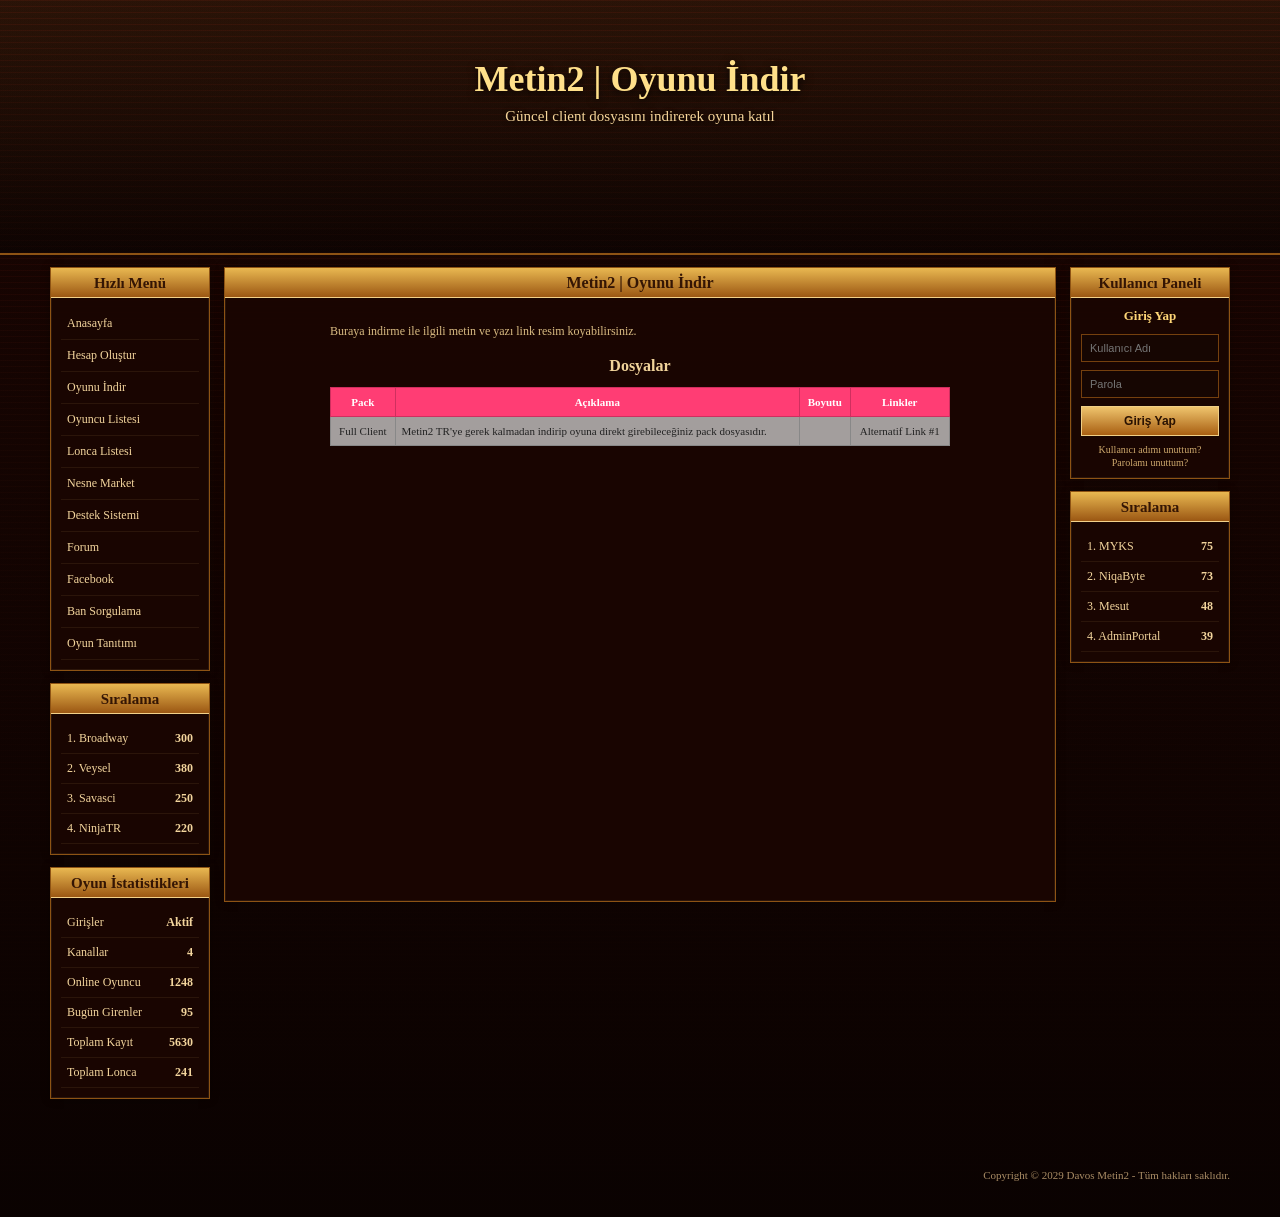
==== indir.html @ 3707f658 "ilk yukleme" ====
<!DOCTYPE html>
<html lang="tr">
<head>
  <meta charset="UTF-8">
  <meta name="viewport" content="width=1280, initial-scale=0.28, maximum-scale=1.0, user-scalable=yes">
  <title>Metin2 | Oyunu İndir</title>
  <link rel="stylesheet" href="style.css">
</head>
<body>

  <div class="page-wrap">
    <div class="site-bg">

      <header class="top-banner">
        <div class="banner-overlay"></div>
        <div class="banner-inner">
          <div class="char left-char"></div>

          <div class="banner-center">
            <h1>Metin2 | Oyunu İndir</h1>
            <p>Güncel client dosyasını indirerek oyuna katıl</p>
          </div>

          <div class="char right-char"></div>
        </div>
      </header>

      <main class="layout">

        <aside class="sidebar">
          <div class="box">
            <div class="box-title">Hızlı Menü</div>
            <div class="box-body menu-list">
              <a href="index.html">Anasayfa</a>
              <a href="kayit.html">Hesap Oluştur</a>
              <a href="indir.html">Oyunu İndir</a>
              <a href="oyuncu-listesi.html">Oyuncu Listesi</a>
              <a href="lonca-listesi.html">Lonca Listesi</a>
              <a href="#">Nesne Market</a>
              <a href="#">Destek Sistemi</a>
              <a href="#">Forum</a>
              <a href="#">Facebook</a>
              <a href="#">Ban Sorgulama</a>
              <a href="#">Oyun Tanıtımı</a>
            </div>
          </div>

          <div class="box">
            <div class="box-title">Sıralama</div>
            <div class="box-body ranking-list">
              <div class="rank-row"><span>1. Broadway</span><strong>300</strong></div>
              <div class="rank-row"><span>2. Veysel</span><strong>380</strong></div>
              <div class="rank-row"><span>3. Savasci</span><strong>250</strong></div>
              <div class="rank-row"><span>4. NinjaTR</span><strong>220</strong></div>
            </div>
          </div>

          <div class="box">
            <div class="box-title">Oyun İstatistikleri</div>
            <div class="box-body stats-list">
              <div class="stat-line"><span>Girişler</span><strong>Aktif</strong></div>
              <div class="stat-line"><span>Kanallar</span><strong>4</strong></div>
              <div class="stat-line"><span>Online Oyuncu</span><strong>1248</strong></div>
              <div class="stat-line"><span>Bugün Girenler</span><strong>95</strong></div>
              <div class="stat-line"><span>Toplam Kayıt</span><strong>5630</strong></div>
              <div class="stat-line"><span>Toplam Lonca</span><strong>241</strong></div>
            </div>
          </div>
        </aside>

        <section class="content">
          <div class="main-box">
            <div class="box-title center-title">Metin2 | Oyunu İndir</div>

            <div class="main-box-body page-panel">
              <div class="panel-inner">

                <p class="download-note">
                  Buraya indirme ile ilgili metin ve yazı link resim koyabilirsiniz.
                </p>

                <h3 class="download-title">Dosyalar</h3>

                <table class="download-table-2">
                  <thead>
                    <tr>
                      <th>Pack</th>
                      <th>Açıklama</th>
                      <th>Boyutu</th>
                      <th>Linkler</th>
                    </tr>
                  </thead>
                  <tbody>
                    <tr>
                      <td>Full Client</td>
                      <td class="left">Metin2 TR'ye gerek kalmadan indirip oyuna direkt girebileceğiniz pack dosyasıdır.</td>
                      <td></td>
                      <td>Alternatif Link #1</td>
                    </tr>
                  </tbody>
                </table>

              </div>
            </div>
          </div>
        </section>

        <aside class="sidebar">
          <div class="box">
            <div class="box-title">Kullanıcı Paneli</div>
            <div class="box-body login-box">
              <a href="#" class="login-link">Giriş Yap</a>
              <input type="text" placeholder="Kullanıcı Adı">
              <input type="password" placeholder="Parola">
              <button>Giriş Yap</button>

              <div class="login-help">
                <a href="#">Kullanıcı adımı unuttum?</a>
                <a href="#">Parolamı unuttum?</a>
              </div>
            </div>
          </div>

          <div class="box">
            <div class="box-title">Sıralama</div>
            <div class="box-body ranking-list">
              <div class="rank-row"><span>1. MYKS</span><strong>75</strong></div>
              <div class="rank-row"><span>2. NiqaByte</span><strong>73</strong></div>
              <div class="rank-row"><span>3. Mesut</span><strong>48</strong></div>
              <div class="rank-row"><span>4. AdminPortal</span><strong>39</strong></div>
            </div>
          </div>
        </aside>

      </main>

      <footer class="footer">
        <p>Copyright © 2029 Davos Metin2 - Tüm hakları saklıdır.</p>
      </footer>

    </div>
  </div>

</body>
</html>
---- style.css ----
* {
  margin: 0;
  padding: 0;
  box-sizing: border-box;
}

html,
body {
  min-width: 1280px;
}

body {
  font-family: Georgia, serif;
  background: #140502;
  color: #f4d9a2;
  overflow-x: auto;
}

a {
  text-decoration: none;
  color: inherit;
}

.page-wrap {
  width: 1280px;
  margin: 0 auto;
}

.site-bg {
  min-height: 100vh;
  background:
    linear-gradient(to bottom, rgba(48, 13, 5, 0.2), rgba(8, 2, 1, 0.8)),
    repeating-linear-gradient(
      to bottom,
      rgba(70, 12, 5, 0.18) 0px,
      rgba(70, 12, 5, 0.18) 1px,
      rgba(20, 3, 1, 0.96) 1px,
      rgba(20, 3, 1, 0.96) 6px
    ),
    linear-gradient(to bottom, #2b0703 0%, #140502 35%, #090101 100%);
}

.top-banner {
  position: relative;
  height: 255px;
  background:
    linear-gradient(rgba(25, 8, 3, 0.18), rgba(10, 5, 3, 0.45)),
    url("https://images.unsplash.com/photo-1511512578047-dfb367046420?auto=format&fit=crop&w=1600&q=80") center/cover no-repeat;
  border-bottom: 2px solid #8d5314;
  overflow: hidden;
}

.banner-overlay {
  position: absolute;
  inset: 0;
  background: linear-gradient(to bottom, rgba(255, 200, 80, 0.07), rgba(0, 0, 0, 0.18));
}

.banner-inner {
  position: relative;
  z-index: 2;
  width: 1180px;
  height: 100%;
  margin: 0 auto;
}

.char {
  position: absolute;
  top: 8px;
  width: 240px;
  height: 230px;
  background-size: cover;
  background-position: center;
  opacity: 0.95;
}

.left-char {
  left: 0;
  background-image: url("https://images.unsplash.com/photo-1542751371-adc38448a05e?auto=format&fit=crop&w=900&q=80");
  clip-path: inset(0 round 6px);
}

.right-char {
  right: 0;
  background-image: url("https://images.unsplash.com/photo-1520034475321-cbe63696469a?auto=format&fit=crop&w=900&q=80");
  clip-path: inset(0 round 6px);
}

.banner-center {
  position: absolute;
  left: 50%;
  top: 58px;
  transform: translateX(-50%);
  width: 520px;
  text-align: center;
}

.banner-center h1 {
  font-size: 36px;
  color: #ffe08a;
  text-shadow: 0 2px 8px rgba(0, 0, 0, 0.9);
  margin-bottom: 8px;
}

.banner-center p {
  font-size: 15px;
  color: #f6d69a;
  text-shadow: 0 1px 5px rgba(0, 0, 0, 0.8);
}

.layout {
  width: 1180px;
  margin: 0 auto;
  padding: 12px 0 40px;
  display: grid;
  grid-template-columns: 160px 1fr 160px;
  gap: 14px;
}

.sidebar {
  width: 160px;
}

.content {
  min-width: 0;
}

.box,
.main-box {
  background: rgba(26, 6, 2, 0.95);
  border: 1px solid #8d5314;
  box-shadow:
    inset 0 0 0 1px rgba(255, 206, 110, 0.08),
    0 0 8px rgba(0, 0, 0, 0.35);
  margin-bottom: 12px;
}

.box-title {
  height: 30px;
  line-height: 30px;
  text-align: center;
  font-size: 15px;
  font-weight: bold;
  color: #341504;
  background: linear-gradient(to bottom, #e9b851, #9b5713);
  border-bottom: 1px solid #f2d18a;
}

.center-title {
  font-size: 16px;
}

.box-body,
.main-box-body {
  padding: 10px;
}

.menu-list a {
  display: block;
  font-size: 12px;
  padding: 8px 6px;
  color: #f3d59d;
  border-bottom: 1px solid rgba(255, 205, 120, 0.08);
}

.menu-list a:hover {
  background: rgba(255, 180, 60, 0.06);
  color: #ffe08a;
}

.ranking-list,
.stats-list {
  display: grid;
  gap: 0;
}

.rank-row,
.stat-line {
  display: flex;
  justify-content: space-between;
  align-items: center;
  padding: 7px 6px;
  font-size: 12px;
  color: #f3d59d;
  border-bottom: 1px solid rgba(255, 205, 120, 0.08);
}

.login-box {
  display: grid;
  gap: 8px;
}

.login-link {
  display: block;
  text-align: center;
  color: #ffd777;
  font-weight: bold;
  font-size: 13px;
  margin-bottom: 2px;
}

.login-box input {
  width: 100%;
  height: 28px;
  background: #160602;
  border: 1px solid #75400e;
  color: #f4ddb0;
  font-size: 11px;
  padding: 0 8px;
  outline: none;
}

.login-box button {
  height: 30px;
  background: linear-gradient(to bottom, #efc46d, #a85f12);
  border: 1px solid #f0cf86;
  color: #2a1202;
  font-size: 12px;
  font-weight: bold;
  cursor: pointer;
}

.login-help {
  text-align: center;
  display: grid;
  gap: 2px;
}

.login-help a {
  font-size: 10px;
  color: #cda86c;
}

.main-box {
  min-height: 635px;
}

.vote-box,
.video-box,
.news-box {
  text-align: center;
  margin-bottom: 22px;
}

.mini-head {
  color: #ffd777;
  font-size: 15px;
  margin-bottom: 8px;
}

.vote-box p {
  font-size: 12px;
}

.vote-bar {
  width: 430px;
  height: 86px;
  margin: 12px auto 0;
  background: #070707;
  border: 1px solid #6c3b0d;
  border-radius: 6px;
  display: flex;
  align-items: center;
  justify-content: space-around;
}

.vote-good {
  color: #19cf48;
  font-size: 19px;
  font-weight: bold;
}

.vote-bad {
  color: #d7d7d7;
  font-size: 19px;
  font-weight: bold;
}

.fake-video {
  width: 420px;
  height: 235px;
  margin: 10px auto 0;
  background:
    linear-gradient(rgba(0,0,0,.28), rgba(0,0,0,.28)),
    url("https://images.unsplash.com/photo-1542751371-adc38448a05e?auto=format&fit=crop&w=1200&q=80") center/cover no-repeat;
  border: 1px solid #814710;
  border-radius: 6px;
  display: flex;
  align-items: center;
  justify-content: center;
}

.play-btn {
  width: 72px;
  height: 72px;
  border-radius: 50%;
  background: rgba(220, 0, 0, 0.92);
  color: #fff;
  font-size: 24px;
  display: flex;
  align-items: center;
  justify-content: center;
}

.news-box {
  width: 500px;
  margin-left: auto;
  margin-right: auto;
}

.news-item {
  display: flex;
  justify-content: space-between;
  align-items: center;
  gap: 10px;
  min-height: 34px;
  padding: 8px 10px;
  margin-bottom: 8px;
  font-size: 12px;
  background: rgba(255, 180, 60, 0.05);
  border: 1px solid rgba(220, 150, 50, 0.12);
  color: #f3d59d;
}

.news-item a {
  flex: 1;
  text-align: left;
}

.all-news {
  display: inline-block;
  margin-top: 4px;
  color: #f8e9be;
  font-size: 13px;
}

/* orta panel düzenleri */
.page-panel {
  width: 100%;
  min-height: 520px;
  padding: 14px 16px 30px;
  position: relative;
}

.panel-inner {
  width: 620px;
  margin: 0 auto;
  padding-top: 12px;
  color: #e7c98f;
  font-size: 12px;
}

.panel-text {
  line-height: 1.7;
  color: #d7b982;
  text-align: left;
}

.panel-space-top {
  margin-top: 18px;
}

.panel-space-mid {
  margin-top: 28px;
}

.panel-center {
  text-align: center;
}

.panel-form {
  width: 300px;
  margin: 0 auto;
  display: grid;
  gap: 12px;
}

.panel-form .form-group {
  display: grid;
  gap: 6px;
}

.panel-form label {
  color: #d9bb82;
  font-size: 12px;
  text-align: left;
}

.panel-form input,
.panel-form select {
  width: 100%;
  height: 26px;
  background: #120502;
  border: 1px solid #7a430f;
  color: #f3ddb1;
  padding: 0 8px;
  font-size: 11px;
  outline: none;
}

.small-btn {
  display: inline-flex;
  align-items: center;
  justify-content: center;
  min-width: 64px;
  height: 24px;
  padding: 0 10px;
  background: linear-gradient(to bottom, #efc46d, #a85f12);
  border: 1px solid #f0cf86;
  color: #2a1202;
  font-size: 11px;
  font-weight: bold;
  cursor: pointer;
}

.table-wrap {
  width: 100%;
  margin-top: 24px;
  overflow-x: auto;
}

.classic-table {
  width: 100%;
  border-collapse: collapse;
  font-size: 11px;
  color: #f0d9ad;
  background: rgba(25, 7, 3, 0.55);
}

.classic-table th {
  background: linear-gradient(to bottom, #a66a1c, #6d3c0d);
  color: #f6e1b6;
  border: 1px solid #8c5314;
  padding: 7px 6px;
  font-weight: bold;
  text-align: center;
}

.classic-table td {
  border: 1px solid rgba(181, 117, 39, 0.45);
  padding: 7px 6px;
  text-align: center;
  background: rgba(16, 4, 2, 0.55);
}

.classic-table td.left {
  text-align: left;
}

.status-dot {
  width: 10px;
  height: 10px;
  border-radius: 50%;
  background: #ff7a00;
  display: inline-block;
  box-shadow: 0 0 6px rgba(255,122,0,.8);
}

.flag-box {
  display: inline-block;
  min-width: 26px;
  padding: 2px 6px;
  background: #2347a5;
  color: #fff;
  font-size: 10px;
  border: 1px solid #88a6ff;
}

.pagination {
  margin-top: 18px;
  display: flex;
  justify-content: center;
  align-items: center;
  gap: 8px;
}

.page-num {
  min-width: 22px;
  height: 22px;
  display: inline-flex;
  align-items: center;
  justify-content: center;
  font-size: 11px;
  background: #2a1202;
  border: 1px solid #8d5314;
  color: #f0d9ad;
}

.download-note {
  margin-bottom: 18px;
  color: #d9bb82;
  text-align: left;
}

.download-title {
  text-align: center;
  margin: 6px 0 12px;
  color: #f0d39a;
  font-size: 16px;
}

.download-table-2 {
  width: 100%;
  border-collapse: collapse;
  font-size: 11px;
}

.download-table-2 th {
  background: #ff3d74;
  color: #fff;
  padding: 8px 6px;
  border: 1px solid #cf2f5f;
}

.download-table-2 td {
  background: rgba(210,210,210,.75);
  color: #222;
  padding: 8px 6px;
  border: 1px solid #888;
  text-align: center;
}

.download-table-2 td.left {
  text-align: left;
}

.kayit-box {
  min-height: 760px;
}

.fake-captcha {
  min-width: 92px;
  padding: 8px 14px;
  background: #fff;
  color: #111;
  font-weight: bold;
  letter-spacing: 3px;
  border: 1px solid #999;
  display: inline-block;
}

.checkbox-row {
  display: flex;
  align-items: center;
  justify-content: center;
  gap: 8px;
  text-align: left;
  font-size: 13px;
  color: #e8c98a;
  margin-top: 6px;
}

.checkbox-row input {
  width: auto;
  height: auto;
}

.submit-row {
  display: flex;
  justify-content: center;
  margin-top: 6px;
}

.footer {
  width: 1180px;
  margin: 0 auto;
  text-align: right;
  color: #a98c65;
  font-size: 11px;
  padding: 18px 0 36px;
}
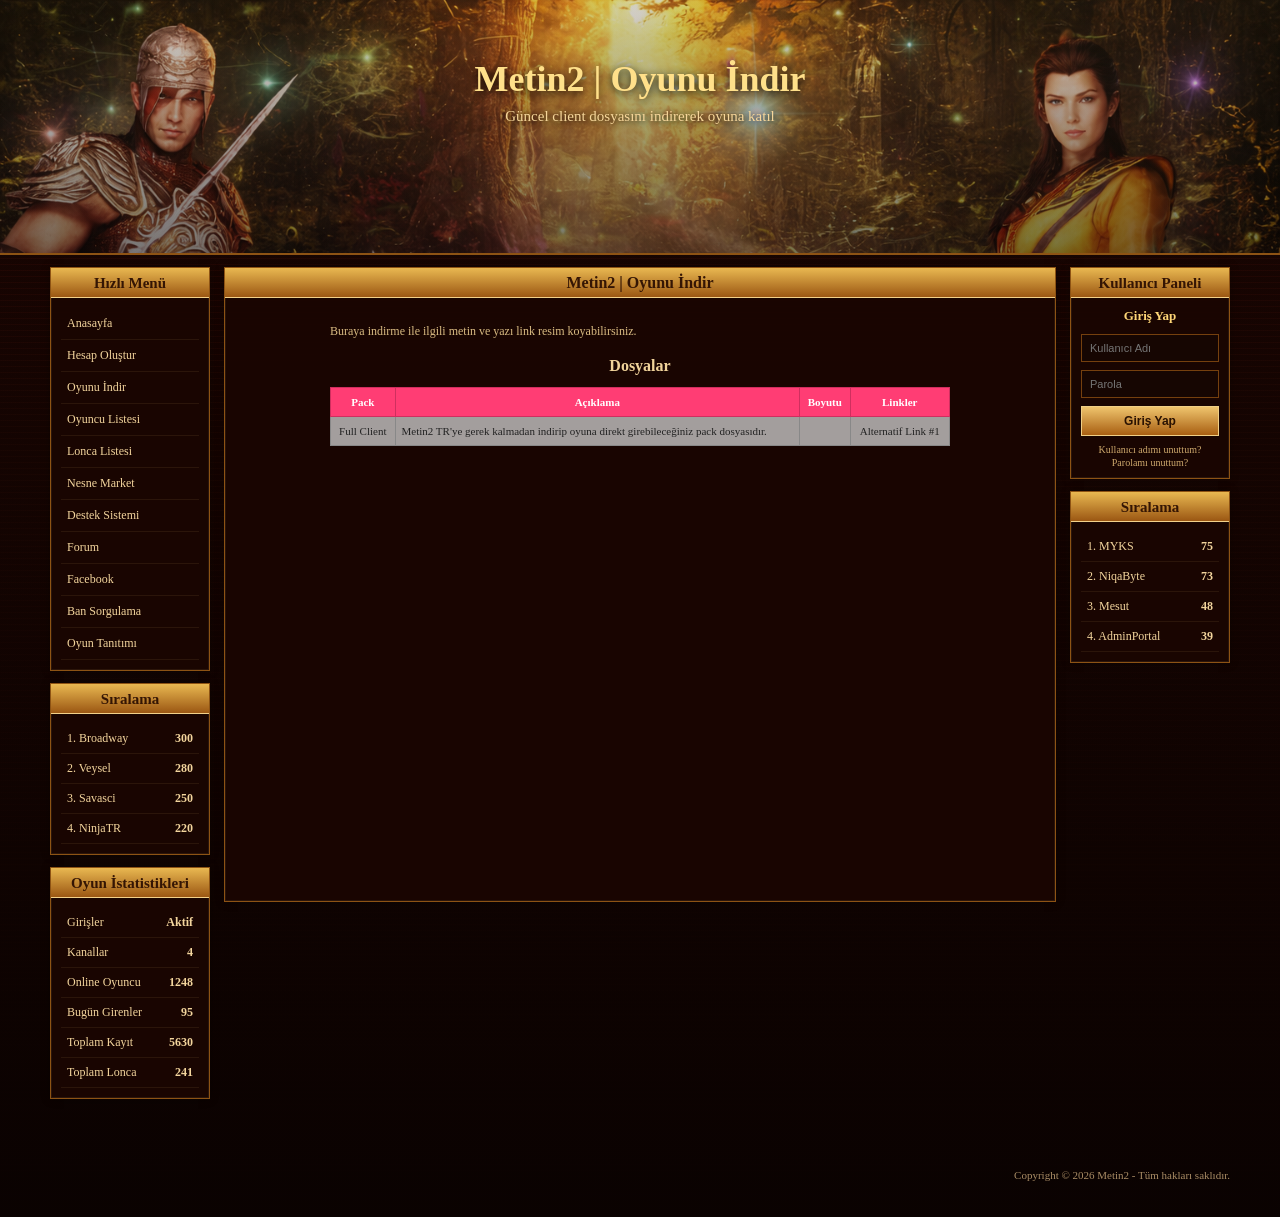
==== commit fe5485cd: "guncelleme" ====
--- a/indir.html
+++ b/indir.html
@@ -14,14 +14,10 @@
       <header class="top-banner">
         <div class="banner-overlay"></div>
         <div class="banner-inner">
-          <div class="char left-char"></div>
-
           <div class="banner-center">
             <h1>Metin2 | Oyunu İndir</h1>
             <p>Güncel client dosyasını indirerek oyuna katıl</p>
           </div>
-
-          <div class="char right-char"></div>
         </div>
       </header>
 
@@ -49,7 +45,7 @@
             <div class="box-title">Sıralama</div>
             <div class="box-body ranking-list">
               <div class="rank-row"><span>1. Broadway</span><strong>300</strong></div>
-              <div class="rank-row"><span>2. Veysel</span><strong>380</strong></div>
+              <div class="rank-row"><span>2. Veysel</span><strong>280</strong></div>
               <div class="rank-row"><span>3. Savasci</span><strong>250</strong></div>
               <div class="rank-row"><span>4. NinjaTR</span><strong>220</strong></div>
             </div>
@@ -135,7 +131,7 @@
       </main>
 
       <footer class="footer">
-        <p>Copyright © 2029 Davos Metin2 - Tüm hakları saklıdır.</p>
+        <p>Copyright © 2026 Metin2 - Tüm hakları saklıdır.</p>
       </footer>
 
     </div>
--- a/style.css
+++ b/style.css
@@ -44,8 +44,8 @@
   position: relative;
   height: 255px;
   background:
-    linear-gradient(rgba(25, 8, 3, 0.18), rgba(10, 5, 3, 0.45)),
-    url("https://images.unsplash.com/photo-1511512578047-dfb367046420?auto=format&fit=crop&w=1600&q=80") center/cover no-repeat;
+    linear-gradient(rgba(20, 8, 3, 0.18), rgba(8, 4, 2, 0.42)),
+    url("assets/images/banner.png") center top / cover no-repeat;
   border-bottom: 2px solid #8d5314;
   overflow: hidden;
 }
@@ -53,7 +53,7 @@
 .banner-overlay {
   position: absolute;
   inset: 0;
-  background: linear-gradient(to bottom, rgba(255, 200, 80, 0.07), rgba(0, 0, 0, 0.18));
+  background: linear-gradient(to bottom, rgba(255, 200, 80, 0.05), rgba(0, 0, 0, 0.20));
 }
 
 .banner-inner {
@@ -64,28 +64,6 @@
   margin: 0 auto;
 }
 
-.char {
-  position: absolute;
-  top: 8px;
-  width: 240px;
-  height: 230px;
-  background-size: cover;
-  background-position: center;
-  opacity: 0.95;
-}
-
-.left-char {
-  left: 0;
-  background-image: url("https://images.unsplash.com/photo-1542751371-adc38448a05e?auto=format&fit=crop&w=900&q=80");
-  clip-path: inset(0 round 6px);
-}
-
-.right-char {
-  right: 0;
-  background-image: url("https://images.unsplash.com/photo-1520034475321-cbe63696469a?auto=format&fit=crop&w=900&q=80");
-  clip-path: inset(0 round 6px);
-}
-
 .banner-center {
   position: absolute;
   left: 50%;
@@ -98,14 +76,14 @@
 .banner-center h1 {
   font-size: 36px;
   color: #ffe08a;
-  text-shadow: 0 2px 8px rgba(0, 0, 0, 0.9);
+  text-shadow: 0 2px 10px rgba(0, 0, 0, 0.95);
   margin-bottom: 8px;
 }
 
 .banner-center p {
   font-size: 15px;
   color: #f6d69a;
-  text-shadow: 0 1px 5px rgba(0, 0, 0, 0.8);
+  text-shadow: 0 1px 6px rgba(0, 0, 0, 0.95);
 }
 
 .layout {
@@ -280,9 +258,7 @@
   width: 420px;
   height: 235px;
   margin: 10px auto 0;
-  background:
-    linear-gradient(rgba(0,0,0,.28), rgba(0,0,0,.28)),
-    url("https://images.unsplash.com/photo-1542751371-adc38448a05e?auto=format&fit=crop&w=1200&q=80") center/cover no-repeat;
+  background: #0b0b0b;
   border: 1px solid #814710;
   border-radius: 6px;
   display: flex;
@@ -334,7 +310,6 @@
   font-size: 13px;
 }
 
-/* orta panel düzenleri */
 .page-panel {
   width: 100%;
   min-height: 520px;
@@ -350,18 +325,8 @@
   font-size: 12px;
 }
 
-.panel-text {
-  line-height: 1.7;
-  color: #d7b982;
-  text-align: left;
-}
-
 .panel-space-top {
   margin-top: 18px;
-}
-
-.panel-space-mid {
-  margin-top: 28px;
 }
 
 .panel-center {
